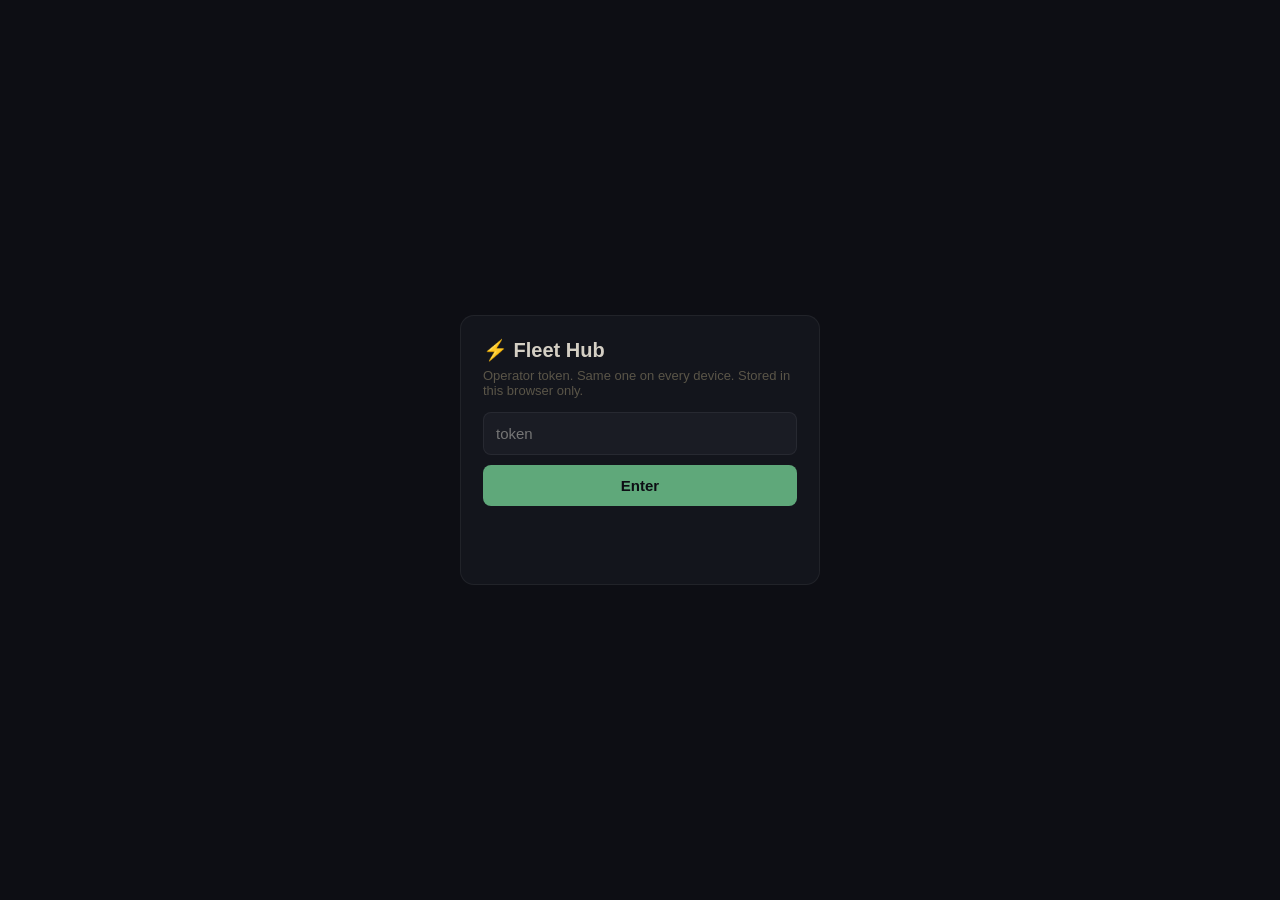
==== src/static/index.html @ 03bdead7 "Initial Fleet Hub frontend handoff (v0.5 source + spec). Phone-first UI lives in src/static/index.ht" ====
<!DOCTYPE html>
<html lang="en">
<head>
<meta charset="utf-8">
<meta name="viewport" content="width=device-width,initial-scale=1,viewport-fit=cover">
<meta name="apple-mobile-web-app-capable" content="yes">
<meta name="theme-color" content="#0d0e14">
<title>Fleet Hub</title>
<style>
:root{
  --bg:#0d0e14;--card:#13151c;--ink:#d4cfc4;--mute:#5a5548;--line:rgba(255,255,255,.06);
  --ok:#5fa87a;--bad:#c44a3c;--acc:#5a8ac4;--me:rgba(95,168,122,.12);
}
*{box-sizing:border-box;margin:0;padding:0}
html,body{height:100%;background:var(--bg);color:var(--ink);font-family:-apple-system,BlinkMacSystemFont,sans-serif;font-size:15px}
body{display:flex;flex-direction:column}
button,input,textarea{font:inherit;color:inherit}
.gate{min-height:100%;display:flex;align-items:center;justify-content:center;padding:24px}
.gatebox{width:min(360px,100%);background:var(--card);border:1px solid var(--line);border-radius:14px;padding:22px}
.gatebox h1{font-size:20px;margin-bottom:6px}
.gatebox p{color:var(--mute);font-size:13px;margin-bottom:14px}
.gatebox input{width:100%;background:#1a1c24;border:1px solid var(--line);border-radius:8px;padding:12px;margin-bottom:10px}
.gatebox button{width:100%;background:var(--ok);color:#0d0e14;border:0;border-radius:8px;padding:12px;font-weight:700}
.app{display:none;flex:1;min-height:0}
.side{width:220px;border-right:1px solid var(--line);overflow-y:auto;background:#0a0b10;padding-bottom:72px}
.side h1{font-size:16px;padding:14px;border-bottom:1px solid var(--line)}
.nav button,.nav .sec{display:flex;align-items:center;gap:8px;width:100%;text-align:left;background:none;border:0;padding:10px 14px;color:var(--ink)}
.nav .sec{font-size:10px;color:var(--mute);text-transform:uppercase;letter-spacing:.08em;padding:12px 14px 4px}
.nav button.on{background:#13151c;border-left:2px solid var(--ok)}
.dot{width:8px;height:8px;border-radius:50%;flex-shrink:0;background:rgba(255,255,255,.12)}
.dot.live{background:var(--ok)}
.main{flex:1;display:flex;flex-direction:column;min-width:0;min-height:0}
.bar{padding:12px 14px;border-bottom:1px solid var(--line);display:flex;justify-content:space-between;align-items:center;gap:8px}
.bar b{font-size:15px}
.cd{width:8px;height:8px;border-radius:50%;display:inline-block;margin-right:5px;background:var(--bad)}
.cd.on{background:var(--ok)}
.chat{flex:1;overflow-y:auto;padding:12px;-webkit-overflow-scrolling:touch}
.msg{padding:8px 10px;border-radius:10px;margin:0 0 8px;max-width:88%;font-size:14px;background:var(--card);border:1px solid var(--line)}
.msg.me{margin-left:auto;background:var(--me);border-color:rgba(95,168,122,.2)}
.msg b{display:block;font-size:11px;color:var(--acc)}
.msg span{display:block;font-size:10px;color:var(--mute);margin-top:4px}
.inp{display:flex;gap:8px;padding:10px 12px calc(10px + env(safe-area-inset-bottom));border-top:1px solid var(--line);background:#0a0b10}
.inp textarea{flex:1;background:#1a1c24;border:1px solid var(--line);border-radius:10px;padding:10px;min-height:44px;max-height:120px;resize:none}
.inp button{background:var(--ok);color:#0d0e14;border:0;border-radius:10px;padding:0 16px;font-weight:700;min-height:44px}
.empty,.err{color:var(--mute);padding:28px 16px;text-align:center}
.err{color:var(--bad)}
.card{background:var(--card);border:1px solid var(--line);border-radius:12px;padding:14px;margin:0 0 10px}
.field{display:flex;gap:10px;padding:6px 0;border-bottom:1px solid var(--line);font-size:13px}
.field .k{width:110px;color:var(--mute);flex-shrink:0}
.caps{display:flex;flex-wrap:wrap;gap:6px;margin-top:8px}
.cap{font-size:11px;border:1px solid rgba(90,138,196,.25);color:var(--acc);border-radius:999px;padding:3px 8px}
.raw{font:12px ui-monospace,monospace;padding:6px 10px;border-bottom:1px solid var(--line);color:#8a8578;white-space:nowrap;overflow:hidden;text-overflow:ellipsis}
.tabs{display:none;border-top:1px solid var(--line);background:#0a0b10;padding:6px env(safe-area-inset-right) calc(6px + env(safe-area-inset-bottom)) env(safe-area-inset-left)}
.tabs button{flex:1;background:none;border:0;color:var(--mute);padding:10px 4px;font-size:11px}
.tabs button.on{color:var(--ok)}
.healthgrid{display:grid;grid-template-columns:1fr 1fr;gap:8px}
@media(max-width:720px){
  .side{display:none;position:absolute;inset:0 auto 52px 0;width:80%;max-width:280px;z-index:5}
  .side.open{display:block}
  .tabs{display:flex}
  .healthgrid{grid-template-columns:1fr}
  .bar .menu{display:inline-block}
}
@media(min-width:721px){ .bar .menu{display:none} }
.menu{background:none;border:0;color:var(--ink);font-size:20px;padding:0 8px 0 0}
</style>
</head>
<body>
<div class="gate" id="gate">
  <div class="gatebox">
    <h1>⚡ Fleet Hub</h1>
    <p>Operator token. Same one on every device. Stored in this browser only.</p>
    <input id="tok" type="password" placeholder="token" autocomplete="current-password">
    <button onclick="login()">Enter</button>
    <div class="err" id="gerr"></div>
  </div>
</div>
<div class="app" id="app">
  <div class="side" id="side">
    <h1>⚡ Fleet</h1>
    <div class="nav" id="nav">
      <div class="sec">Chat</div>
      <button class="on" data-v="group" onclick="go('group')">💬 Group</button>
      <div class="sec">Agents</div>
      <div class="sec">Views</div>
      <button data-v="health" onclick="go('health')">🫀 Health</button>
      <button data-v="nodes" onclick="go('nodes')">🗺 Nodes</button>
      <button data-v="raw" onclick="go('raw')">📡 Raw NATS</button>
      <button data-v="kanban" onclick="go('kanban')">📋 Kanban</button>
    </div>
  </div>
  <div class="main">
    <div class="bar">
      <span><button class="menu" onclick="toggleSide()">☰</button><b id="title">Group</b></span>
      <span><span class="cd" id="d"></span><span id="ds" style="font-size:11px;color:var(--mute)">…</span></span>
    </div>
    <div class="chat" id="content"></div>
    <div class="inp" id="inpbar" style="display:none">
      <textarea id="txt" placeholder="Message…" rows="1"></textarea>
      <button onclick="send()">Send</button>
    </div>
  </div>
</div>
<div class="tabs" id="tabs">
  <button class="on" onclick="go('group')">Chat</button>
  <button onclick="go('health')">Health</button>
  <button onclick="toggleSide()">Agents</button>
  <button onclick="go('nodes')">Nodes</button>
</div>
<script>
var B='/fleet', token=localStorage.getItem('fleet_token')||'', cur='group', curAgent=null, sse=null;
var roster={}, msgs={group:[],raw:[]}, amsgs={}, unseen=0;
var content=document.getElementById('content'), inpbar=document.getElementById('inpbar');
var txt=document.getElementById('txt'), titleEl=document.getElementById('title');
var d=document.getElementById('d'), ds=document.getElementById('ds');

function hdr(){return token?{'Authorization':'Bearer '+token,'Content-Type':'application/json'}:{'Content-Type':'application/json'}}
function rel(ts){
  if(!ts) return 'never';
  var t=Date.parse(ts); if(!t) return ts;
  var s=Math.max(0, (Date.now()-t)/1000);
  if(s<60) return Math.round(s)+'s ago';
  if(s<3600) return Math.round(s/60)+'m ago';
  if(s<86400) return Math.round(s/3600)+'h ago';
  return Math.round(s/86400)+'d ago';
}
async function api(path, opt){
  var r=await fetch(B+path, Object.assign({headers:hdr()}, opt||{}));
  if(r.status===401){ localStorage.removeItem('fleet_token'); token=''; showGate(); throw new Error('auth'); }
  return r.json();
}
function showGate(){ document.getElementById('gate').style.display='flex'; document.getElementById('app').style.display='none'; }
function showApp(){ document.getElementById('gate').style.display='none'; document.getElementById('app').style.display='flex'; }
async function login(){
  var t=document.getElementById('tok').value.trim();
  try{
    var r=await fetch(B+'/login',{method:'POST',headers:{'Content-Type':'application/json'},body:JSON.stringify({token:t})});
    if(!r.ok) throw new Error('bad token');
    token=t; localStorage.setItem('fleet_token', t); showApp(); boot();
  }catch(e){ document.getElementById('gerr').textContent='Bad token'; }
}
function toggleSide(){ document.getElementById('side').classList.toggle('open'); }

function paintNav(){
  var nav=document.getElementById('nav');
  nav.querySelectorAll('[data-agent]').forEach(function(el){el.remove()});
  var marker=null;
  nav.querySelectorAll('.sec').forEach(function(s){ if(s.textContent==='Views') marker=s; });
  Object.keys(roster).forEach(function(uid){
    var info=roster[uid];
    var b=document.createElement('button');
    b.dataset.v='agent:'+uid; b.dataset.agent='1';
    b.innerHTML='<span class="dot '+(info.status==='live'?'live':'')+'"></span>'+(info.display_name||uid);
    b.onclick=function(){ go('agent:'+uid); document.getElementById('side').classList.remove('open'); };
    marker?nav.insertBefore(b, marker):nav.appendChild(b);
  });
}
function setOn(v){
  document.querySelectorAll('.nav button').forEach(function(el){ el.classList.toggle('on', el.dataset.v===v); });
  document.querySelectorAll('.tabs button').forEach(function(el,i){
    var map=['group','health',null,'nodes'];
    el.classList.toggle('on', map[i]===v);
  });
}
function connect(ch){
  if(sse){try{sse.close()}catch(e){}}
  var url=B+'/events/'+encodeURIComponent(ch)+(token?('?token='+encodeURIComponent(token)):'');
  sse=new EventSource(url);
  sse.onopen=function(){ d.className='cd on'; ds.textContent='live'; };
  sse.onerror=function(){ d.className='cd'; ds.textContent='retry…'; };
  sse.onmessage=function(e){
    try{
      var ev=JSON.parse(e.data); if(ev.type==='connected') return;
      if(ch==='raw'){ msgs.raw.push(ev); if(cur==='raw') addRaw(ev); return; }
      var from=ev.from|| (ev.data&&ev.data.from) || 'system';
      var text=ev.text|| (ev.data&&(ev.data.text||ev.data.body)) || '';
      if(!text) return;
      var row={from:from,text:text,ts:ev.ts||ev.timestamp};
      if(ch==='group'){ msgs.group.push(row); if(cur==='group') addMsg(row, from==='operator'); }
      else if(ch.indexOf('agent:')===0){
        var uid=ch.split(':')[1]; (amsgs[uid]=amsgs[uid]||[]).push(row);
        if(cur===ch) addMsg(row, from==='operator');
      }
      if(document.hidden){ unseen++; notify(from, text); if(navigator.setAppBadge) navigator.setAppBadge(unseen); }
    }catch(x){}
  };
}
function notify(from, text){
  if(!('Notification' in window) || Notification.permission!=='granted') return;
  try{ new Notification(from||'Fleet', {body:String(text).slice(0,140), tag:'fleet'}); }catch(e){}
}
function addMsg(x, me){
  var div=document.createElement('div'); div.className='msg'+(me?' me':'');
  div.innerHTML='<b></b><div></div><span></span>';
  div.querySelector('b').textContent=x.from||'';
  div.querySelector('div').textContent=x.text||'';
  div.querySelector('span').textContent=rel(x.ts);
  content.appendChild(div); content.scrollTop=content.scrollHeight;
}
function addRaw(ev){
  var div=document.createElement('div'); div.className='raw';
  var data=ev.data||{};
  div.textContent='#'+(ev.seq||'—')+' '+(ev.subject||'')+' '+(data.from||'')+': '+String(data.text||data.body||data.kind||'').slice(0,120);
  content.appendChild(div); content.scrollTop=content.scrollHeight;
}
function renderMsgs(list){
  content.innerHTML='';
  if(!list.length){ content.innerHTML='<div class="empty">No messages yet.</div>'; return; }
  list.forEach(function(x){ addMsg(x, x.from==='operator'); });
}
async function go(v){
  cur=v; curAgent=null; setOn(v); if(sse){try{sse.close()}catch(e){}}
  inpbar.style.display='none';
  if(v==='group'){ titleEl.textContent='Group chat'; inpbar.style.display='flex'; renderMsgs(msgs.group); connect('group'); }
  else if(v==='raw'){ titleEl.textContent='Raw NATS'; content.innerHTML=''; msgs.raw.slice(-120).forEach(addRaw); if(!msgs.raw.length) content.innerHTML='<div class="empty">Waiting for traffic…</div>'; connect('raw'); }
  else if(v==='health'){ titleEl.textContent='Health'; await renderHealth(); }
  else if(v==='nodes'){ titleEl.textContent='Nodes'; await renderNodes(); }
  else if(v==='kanban'){ titleEl.textContent='Kanban'; await renderKanban(); }
  else if(v.indexOf('agent:')===0){
    curAgent=v.split(':')[1]; var info=roster[curAgent]||{};
    titleEl.textContent=info.display_name||curAgent;
    renderAgent(curAgent, info);
    inpbar.style.display='flex';
    connect(v);
  }
}
async function renderHealth(){
  try{
    var h=await api('/api/health'); var p=await api('/api/presence');
    var html='<div style="padding:12px">';
    html+='<div class="healthgrid">';
    html+='<div class="card"><b>Broker</b><div class="field"><div class="k">NATS</div><div>'+(h.broker.connected?'live':'down')+'</div></div>';
    html+='<div class="field"><div class="k">Stream</div><div>'+h.broker.stream+'</div></div>';
    html+='<div class="field"><div class="k">Msgs</div><div>'+h.broker.messages+' / seq '+h.broker.last_seq+'</div></div>';
    html+='<div class="field"><div class="k">Error</div><div>'+(h.broker.error||'—')+'</div></div></div>';
    html+='<div class="card"><b>Presence window</b><p style="color:var(--mute);font-size:12px;margin-top:6px">Live = last NATS activity ≤ '+(p.live_window_s||300)+'s. Dots are measured, not hardcoded.</p></div>';
    html+='</div>';
    Object.keys(p.agents||{}).forEach(function(uid){
      var a=p.agents[uid];
      html+='<div class="card"><span class="dot '+(a.status==='live'?'live':'')+'"></span> '+(a.display_name||uid)+' · '+a.status+' · last '+rel(a.last_seen)+'</div>';
    });
    html+='</div>';
    content.innerHTML=html;
    if('Notification' in window && Notification.permission==='default'){
      var b=document.createElement('button'); b.textContent='Enable notifications'; b.style.cssText='margin:12px;padding:10px 14px;border-radius:8px;border:0;background:#5fa87a;color:#0d0e14';
      b.onclick=function(){ Notification.requestPermission(); };
      content.appendChild(b);
    }
  }catch(e){ content.innerHTML='<div class="empty">Health unavailable.</div>'; }
}
async function renderNodes(){
  try{
    var n=await api('/api/nodes');
    content.innerHTML='<div style="padding:12px">'+(n.nodes||[]).map(function(x){
      return '<div class="card"><b>'+x.label+'</b><div class="field"><div class="k">Role</div><div>'+x.role+'</div></div>'
        +'<div class="field"><div class="k">Public</div><div>'+x.public+'</div></div>'
        +'<div class="field"><div class="k">Tailscale</div><div>'+x.tailscale+'</div></div></div>';
    }).join('')+'</div>';
  }catch(e){ content.innerHTML='<div class="empty">Nodes unavailable.</div>'; }
}
async function renderKanban(){
  try{
    var k=await api('/api/kanban'); var tasks=k.tasks||k||[];
    content.innerHTML='<div style="padding:12px">'+(tasks.length?tasks.map(function(t){
      return '<div class="card">'+(t.title||t.id||'')+' <span style="color:var(--mute)">['+(t.status||'')+']</span></div>';
    }).join(''):'<div class="empty">No live tasks. The July board is retired until an agent writes new ones.</div>')+'</div>';
  }catch(e){ content.innerHTML='<div class="empty">Kanban unavailable.</div>'; }
}
function renderAgent(uid, info){
  content.innerHTML='';
  var page=document.createElement('div'); page.style.padding='12px';
  page.innerHTML='<div class="card"><h2 style="margin-bottom:6px"></h2><div class="status"></div></div>';
  page.querySelector('h2').textContent=info.display_name||uid;
  page.querySelector('.status').innerHTML='<span class="dot '+(info.status==='live'?'live':'')+'"></span> '+(info.status||'offline')+' · last '+rel(info.last_seen);
  [['Role',info.role],['Host',info.host],['Tailscale',info.tailscale],['Subject',info.subject],['Model',info.model],['Provider',info.provider],['Meishi',info.meishi],['Callsign',info.callsign]].forEach(function(f){
    var row=document.createElement('div'); row.className='field';
    row.innerHTML='<div class="k"></div><div class="v"></div>';
    row.querySelector('.k').textContent=f[0]; row.querySelector('.v').textContent=f[1]||'—';
    page.querySelector('.card').appendChild(row);
  });
  if(info.bio){ var bio=document.createElement('p'); bio.style.cssText='color:var(--mute);margin-top:8px'; bio.textContent=info.bio; page.querySelector('.card').appendChild(bio); }
  if(info.capabilities){ var c=document.createElement('div'); c.className='caps'; info.capabilities.forEach(function(x){ var s=document.createElement('span'); s.className='cap'; s.textContent=x; c.appendChild(s); }); page.querySelector('.card').appendChild(c); }
  var h=document.createElement('div'); h.style.cssText='margin:14px 4px 8px;color:var(--mute);font-size:12px;text-transform:uppercase'; h.textContent='Direct messages';
  var box=document.createElement('div'); box.id='agent-chat-area';
  page.appendChild(h); page.appendChild(box);
  content.appendChild(page);
  (amsgs[uid]||[]).forEach(function(x){ addMsgTo(box,x,x.from==='operator'); });
}
function addMsgTo(area,x,me){
  var div=document.createElement('div'); div.className='msg'+(me?' me':'');
  div.innerHTML='<b></b><div></div><span></span>';
  div.querySelector('b').textContent=x.from||'';
  div.querySelector('div').textContent=x.text||'';
  div.querySelector('span').textContent=rel(x.ts);
  area.appendChild(div);
}
async function send(){
  var text=txt.value.trim(); if(!text) return;
  txt.value='';
  var body={from_:'operator',text:text,to:curAgent||'group'};
  try{
    var d=await api('/api/send',{method:'POST',body:JSON.stringify(body)});
    if(!d.ok) throw new Error(d.error||'send failed');
    var row={from:'operator',text:text,ts:new Date().toISOString()};
    if(cur==='group'){ msgs.group.push(row); addMsg(row,true); }
    else if(curAgent){ (amsgs[curAgent]=amsgs[curAgent]||[]).push(row); var area=document.getElementById('agent-chat-area'); if(area) addMsgTo(area,row,true); }
  }catch(e){ content.insertAdjacentHTML('beforeend','<div class="err">'+e.message+'</div>'); }
}
txt.addEventListener('keydown',function(e){ if(e.key==='Enter'&&!e.shiftKey){ e.preventDefault(); send(); }});
document.addEventListener('visibilitychange',function(){ if(!document.hidden){ unseen=0; if(navigator.clearAppBadge) navigator.clearAppBadge(); }});

async function boot(){
  try{
    var r=await api('/api/roster'); roster=r.agents||{};
    paintNav();
    var c=await api('/api/chat'); msgs.group=(c.messages||[]).map(function(m){return {from:m.from,text:m.text,ts:m.ts};});
    go('group');
  }catch(e){ showGate(); }
}
if(token){ showApp(); boot(); } else { showGate(); }
</script>
</body>
</html>
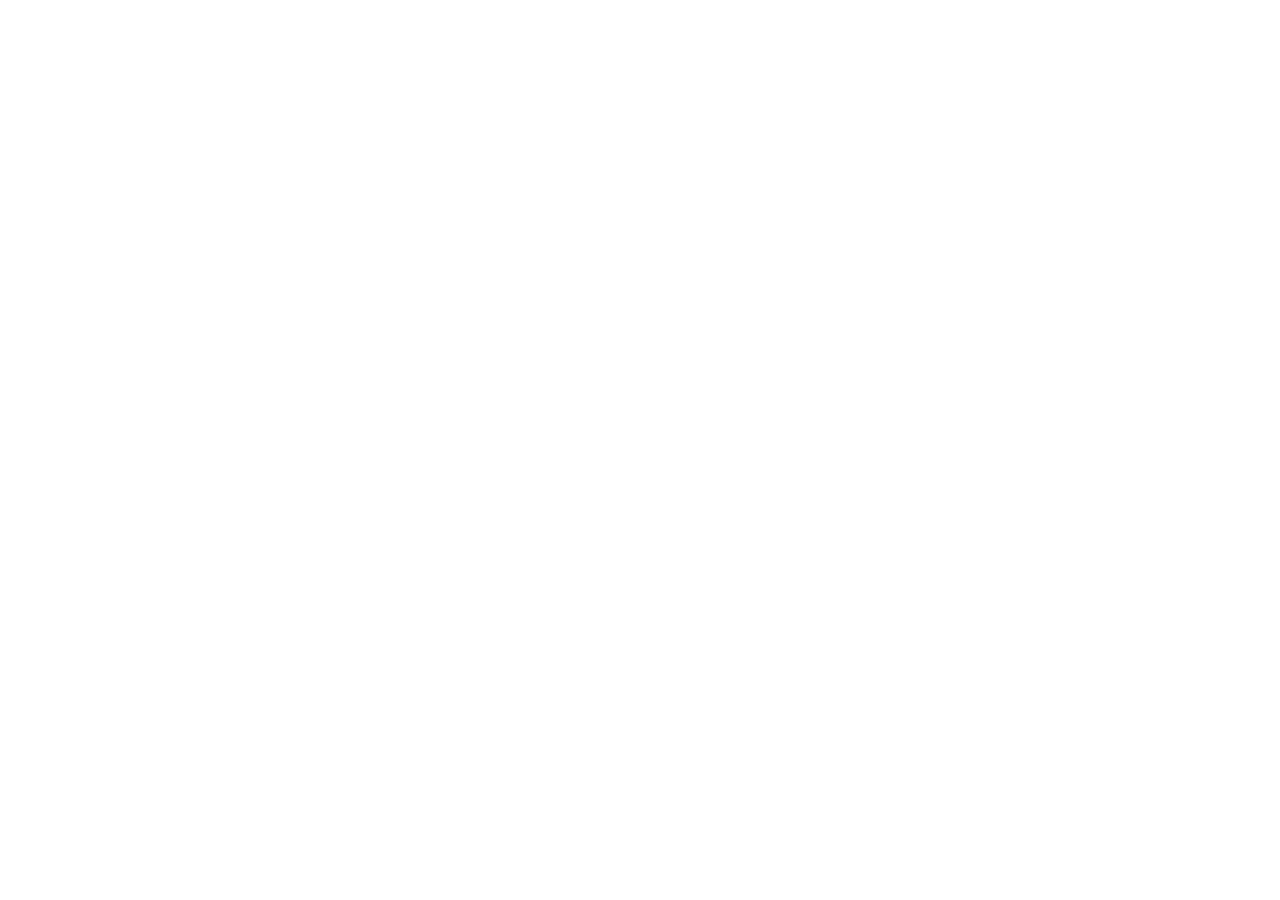
==== commit 088d5a2e: "Frontend v0.6: phone-first Now/Talk/Fleet/Flow PWA Full rewrite of the single-file UI into a zero-bu" ====
--- a/src/static/index.html
+++ b/src/static/index.html
@@ -4,320 +4,83 @@
 <meta charset="utf-8">
 <meta name="viewport" content="width=device-width,initial-scale=1,viewport-fit=cover">
 <meta name="apple-mobile-web-app-capable" content="yes">
+<meta name="apple-mobile-web-app-status-bar-style" content="black-translucent">
+<meta name="apple-mobile-web-app-title" content="Fleet">
 <meta name="theme-color" content="#0d0e14">
+<meta name="description" content="Fleet Hub — phone-first operator console for the dharma fleet.">
 <title>Fleet Hub</title>
-<style>
-:root{
-  --bg:#0d0e14;--card:#13151c;--ink:#d4cfc4;--mute:#5a5548;--line:rgba(255,255,255,.06);
-  --ok:#5fa87a;--bad:#c44a3c;--acc:#5a8ac4;--me:rgba(95,168,122,.12);
-}
-*{box-sizing:border-box;margin:0;padding:0}
-html,body{height:100%;background:var(--bg);color:var(--ink);font-family:-apple-system,BlinkMacSystemFont,sans-serif;font-size:15px}
-body{display:flex;flex-direction:column}
-button,input,textarea{font:inherit;color:inherit}
-.gate{min-height:100%;display:flex;align-items:center;justify-content:center;padding:24px}
-.gatebox{width:min(360px,100%);background:var(--card);border:1px solid var(--line);border-radius:14px;padding:22px}
-.gatebox h1{font-size:20px;margin-bottom:6px}
-.gatebox p{color:var(--mute);font-size:13px;margin-bottom:14px}
-.gatebox input{width:100%;background:#1a1c24;border:1px solid var(--line);border-radius:8px;padding:12px;margin-bottom:10px}
-.gatebox button{width:100%;background:var(--ok);color:#0d0e14;border:0;border-radius:8px;padding:12px;font-weight:700}
-.app{display:none;flex:1;min-height:0}
-.side{width:220px;border-right:1px solid var(--line);overflow-y:auto;background:#0a0b10;padding-bottom:72px}
-.side h1{font-size:16px;padding:14px;border-bottom:1px solid var(--line)}
-.nav button,.nav .sec{display:flex;align-items:center;gap:8px;width:100%;text-align:left;background:none;border:0;padding:10px 14px;color:var(--ink)}
-.nav .sec{font-size:10px;color:var(--mute);text-transform:uppercase;letter-spacing:.08em;padding:12px 14px 4px}
-.nav button.on{background:#13151c;border-left:2px solid var(--ok)}
-.dot{width:8px;height:8px;border-radius:50%;flex-shrink:0;background:rgba(255,255,255,.12)}
-.dot.live{background:var(--ok)}
-.main{flex:1;display:flex;flex-direction:column;min-width:0;min-height:0}
-.bar{padding:12px 14px;border-bottom:1px solid var(--line);display:flex;justify-content:space-between;align-items:center;gap:8px}
-.bar b{font-size:15px}
-.cd{width:8px;height:8px;border-radius:50%;display:inline-block;margin-right:5px;background:var(--bad)}
-.cd.on{background:var(--ok)}
-.chat{flex:1;overflow-y:auto;padding:12px;-webkit-overflow-scrolling:touch}
-.msg{padding:8px 10px;border-radius:10px;margin:0 0 8px;max-width:88%;font-size:14px;background:var(--card);border:1px solid var(--line)}
-.msg.me{margin-left:auto;background:var(--me);border-color:rgba(95,168,122,.2)}
-.msg b{display:block;font-size:11px;color:var(--acc)}
-.msg span{display:block;font-size:10px;color:var(--mute);margin-top:4px}
-.inp{display:flex;gap:8px;padding:10px 12px calc(10px + env(safe-area-inset-bottom));border-top:1px solid var(--line);background:#0a0b10}
-.inp textarea{flex:1;background:#1a1c24;border:1px solid var(--line);border-radius:10px;padding:10px;min-height:44px;max-height:120px;resize:none}
-.inp button{background:var(--ok);color:#0d0e14;border:0;border-radius:10px;padding:0 16px;font-weight:700;min-height:44px}
-.empty,.err{color:var(--mute);padding:28px 16px;text-align:center}
-.err{color:var(--bad)}
-.card{background:var(--card);border:1px solid var(--line);border-radius:12px;padding:14px;margin:0 0 10px}
-.field{display:flex;gap:10px;padding:6px 0;border-bottom:1px solid var(--line);font-size:13px}
-.field .k{width:110px;color:var(--mute);flex-shrink:0}
-.caps{display:flex;flex-wrap:wrap;gap:6px;margin-top:8px}
-.cap{font-size:11px;border:1px solid rgba(90,138,196,.25);color:var(--acc);border-radius:999px;padding:3px 8px}
-.raw{font:12px ui-monospace,monospace;padding:6px 10px;border-bottom:1px solid var(--line);color:#8a8578;white-space:nowrap;overflow:hidden;text-overflow:ellipsis}
-.tabs{display:none;border-top:1px solid var(--line);background:#0a0b10;padding:6px env(safe-area-inset-right) calc(6px + env(safe-area-inset-bottom)) env(safe-area-inset-left)}
-.tabs button{flex:1;background:none;border:0;color:var(--mute);padding:10px 4px;font-size:11px}
-.tabs button.on{color:var(--ok)}
-.healthgrid{display:grid;grid-template-columns:1fr 1fr;gap:8px}
-@media(max-width:720px){
-  .side{display:none;position:absolute;inset:0 auto 52px 0;width:80%;max-width:280px;z-index:5}
-  .side.open{display:block}
-  .tabs{display:flex}
-  .healthgrid{grid-template-columns:1fr}
-  .bar .menu{display:inline-block}
-}
-@media(min-width:721px){ .bar .menu{display:none} }
-.menu{background:none;border:0;color:var(--ink);font-size:20px;padding:0 8px 0 0}
-</style>
+<link rel="manifest" href="static/manifest.webmanifest">
+<link rel="apple-touch-icon" href="static/icons/icon-180.png">
+<link rel="icon" href="static/icons/icon-192.png" type="image/png">
+<link rel="stylesheet" href="static/style.css">
 </head>
 <body>
-<div class="gate" id="gate">
-  <div class="gatebox">
-    <h1>⚡ Fleet Hub</h1>
-    <p>Operator token. Same one on every device. Stored in this browser only.</p>
-    <input id="tok" type="password" placeholder="token" autocomplete="current-password">
-    <button onclick="login()">Enter</button>
-    <div class="err" id="gerr"></div>
+
+<!-- ============ GATE (full-screen, outside #app; tabs live inside #app only) ============ -->
+<section id="gate" hidden aria-label="Operator gate">
+  <div class="gate-box">
+    <div class="seal" aria-hidden="true">FLEET</div>
+    <p class="eyebrow gate-eyebrow">Operator hub &middot; v0.6</p>
+    <div id="gate-banner" class="gate-banner" role="alert" hidden></div>
+    <form id="gate-form" autocomplete="on">
+      <label class="visually-hidden" for="gate-token">Operator token</label>
+      <input id="gate-token" type="password" inputmode="text" autocomplete="current-password"
+             autocapitalize="off" spellcheck="false" placeholder="operator token">
+      <button id="gate-btn" type="submit">unlock</button>
+    </form>
+    <p id="gate-err" class="gate-err" role="alert"></p>
+    <p class="gate-note mono">one token per fleet &middot; session held as HttpOnly cookie</p>
   </div>
+</section>
+
+<!-- ============ APP SHELL ============ -->
+<div id="app" hidden>
+  <header id="topbar">
+    <div class="brand">
+      <span class="seal seal--mini" aria-hidden="true">F</span>
+      <span class="brand-name eyebrow">Fleet Hub</span>
+    </div>
+    <div class="conn" aria-live="polite">
+      <span id="conn-dot" class="conn-dot conn-dot--off"></span>
+      <span id="conn-label" class="conn-label mono">off</span>
+    </div>
+  </header>
+
+  <main id="view" tabindex="-1" aria-live="off"></main>
+
+  <nav id="tabs" aria-label="Primary">
+    <a class="tab" href="#/now" data-view="now">
+      <svg viewBox="0 0 24 24" width="24" height="24" fill="none" stroke="currentColor"
+           stroke-width="2" stroke-linecap="round" stroke-linejoin="round" aria-hidden="true">
+        <circle cx="12" cy="12" r="9"/><circle cx="12" cy="12" r="3.5"/>
+      </svg>
+      <span>Now</span>
+    </a>
+    <a class="tab" href="#/talk" data-view="talk">
+      <svg viewBox="0 0 24 24" width="24" height="24" fill="none" stroke="currentColor"
+           stroke-width="2" stroke-linecap="round" stroke-linejoin="round" aria-hidden="true">
+        <path d="M21 15a2 2 0 0 1-2 2H8l-5 4V5a2 2 0 0 1 2-2h14a2 2 0 0 1 2 2z"/>
+      </svg>
+      <span>Talk</span>
+    </a>
+    <a class="tab" href="#/fleet" data-view="fleet">
+      <svg viewBox="0 0 24 24" width="24" height="24" fill="none" stroke="currentColor"
+           stroke-width="2" stroke-linecap="round" stroke-linejoin="round" aria-hidden="true">
+        <circle cx="5" cy="6" r="2.5"/><circle cx="19" cy="6" r="2.5"/><circle cx="12" cy="18" r="2.5"/>
+        <path d="M6.6 8.1 10.7 15.7"/><path d="M17.4 8.1 13.3 15.7"/><path d="M7.5 6h9"/>
+      </svg>
+      <span>Fleet</span>
+    </a>
+    <a class="tab" href="#/flow" data-view="flow">
+      <svg viewBox="0 0 24 24" width="24" height="24" fill="none" stroke="currentColor"
+           stroke-width="2" stroke-linecap="round" stroke-linejoin="round" aria-hidden="true">
+        <path d="M3 12h4l3-8 4 16 3-8h4"/>
+      </svg>
+      <span>Flow</span>
+    </a>
+  </nav>
 </div>
-<div class="app" id="app">
-  <div class="side" id="side">
-    <h1>⚡ Fleet</h1>
-    <div class="nav" id="nav">
-      <div class="sec">Chat</div>
-      <button class="on" data-v="group" onclick="go('group')">💬 Group</button>
-      <div class="sec">Agents</div>
-      <div class="sec">Views</div>
-      <button data-v="health" onclick="go('health')">🫀 Health</button>
-      <button data-v="nodes" onclick="go('nodes')">🗺 Nodes</button>
-      <button data-v="raw" onclick="go('raw')">📡 Raw NATS</button>
-      <button data-v="kanban" onclick="go('kanban')">📋 Kanban</button>
-    </div>
-  </div>
-  <div class="main">
-    <div class="bar">
-      <span><button class="menu" onclick="toggleSide()">☰</button><b id="title">Group</b></span>
-      <span><span class="cd" id="d"></span><span id="ds" style="font-size:11px;color:var(--mute)">…</span></span>
-    </div>
-    <div class="chat" id="content"></div>
-    <div class="inp" id="inpbar" style="display:none">
-      <textarea id="txt" placeholder="Message…" rows="1"></textarea>
-      <button onclick="send()">Send</button>
-    </div>
-  </div>
-</div>
-<div class="tabs" id="tabs">
-  <button class="on" onclick="go('group')">Chat</button>
-  <button onclick="go('health')">Health</button>
-  <button onclick="toggleSide()">Agents</button>
-  <button onclick="go('nodes')">Nodes</button>
-</div>
-<script>
-var B='/fleet', token=localStorage.getItem('fleet_token')||'', cur='group', curAgent=null, sse=null;
-var roster={}, msgs={group:[],raw:[]}, amsgs={}, unseen=0;
-var content=document.getElementById('content'), inpbar=document.getElementById('inpbar');
-var txt=document.getElementById('txt'), titleEl=document.getElementById('title');
-var d=document.getElementById('d'), ds=document.getElementById('ds');
 
-function hdr(){return token?{'Authorization':'Bearer '+token,'Content-Type':'application/json'}:{'Content-Type':'application/json'}}
-function rel(ts){
-  if(!ts) return 'never';
-  var t=Date.parse(ts); if(!t) return ts;
-  var s=Math.max(0, (Date.now()-t)/1000);
-  if(s<60) return Math.round(s)+'s ago';
-  if(s<3600) return Math.round(s/60)+'m ago';
-  if(s<86400) return Math.round(s/3600)+'h ago';
-  return Math.round(s/86400)+'d ago';
-}
-async function api(path, opt){
-  var r=await fetch(B+path, Object.assign({headers:hdr()}, opt||{}));
-  if(r.status===401){ localStorage.removeItem('fleet_token'); token=''; showGate(); throw new Error('auth'); }
-  return r.json();
-}
-function showGate(){ document.getElementById('gate').style.display='flex'; document.getElementById('app').style.display='none'; }
-function showApp(){ document.getElementById('gate').style.display='none'; document.getElementById('app').style.display='flex'; }
-async function login(){
-  var t=document.getElementById('tok').value.trim();
-  try{
-    var r=await fetch(B+'/login',{method:'POST',headers:{'Content-Type':'application/json'},body:JSON.stringify({token:t})});
-    if(!r.ok) throw new Error('bad token');
-    token=t; localStorage.setItem('fleet_token', t); showApp(); boot();
-  }catch(e){ document.getElementById('gerr').textContent='Bad token'; }
-}
-function toggleSide(){ document.getElementById('side').classList.toggle('open'); }
-
-function paintNav(){
-  var nav=document.getElementById('nav');
-  nav.querySelectorAll('[data-agent]').forEach(function(el){el.remove()});
-  var marker=null;
-  nav.querySelectorAll('.sec').forEach(function(s){ if(s.textContent==='Views') marker=s; });
-  Object.keys(roster).forEach(function(uid){
-    var info=roster[uid];
-    var b=document.createElement('button');
-    b.dataset.v='agent:'+uid; b.dataset.agent='1';
-    b.innerHTML='<span class="dot '+(info.status==='live'?'live':'')+'"></span>'+(info.display_name||uid);
-    b.onclick=function(){ go('agent:'+uid); document.getElementById('side').classList.remove('open'); };
-    marker?nav.insertBefore(b, marker):nav.appendChild(b);
-  });
-}
-function setOn(v){
-  document.querySelectorAll('.nav button').forEach(function(el){ el.classList.toggle('on', el.dataset.v===v); });
-  document.querySelectorAll('.tabs button').forEach(function(el,i){
-    var map=['group','health',null,'nodes'];
-    el.classList.toggle('on', map[i]===v);
-  });
-}
-function connect(ch){
-  if(sse){try{sse.close()}catch(e){}}
-  var url=B+'/events/'+encodeURIComponent(ch)+(token?('?token='+encodeURIComponent(token)):'');
-  sse=new EventSource(url);
-  sse.onopen=function(){ d.className='cd on'; ds.textContent='live'; };
-  sse.onerror=function(){ d.className='cd'; ds.textContent='retry…'; };
-  sse.onmessage=function(e){
-    try{
-      var ev=JSON.parse(e.data); if(ev.type==='connected') return;
-      if(ch==='raw'){ msgs.raw.push(ev); if(cur==='raw') addRaw(ev); return; }
-      var from=ev.from|| (ev.data&&ev.data.from) || 'system';
-      var text=ev.text|| (ev.data&&(ev.data.text||ev.data.body)) || '';
-      if(!text) return;
-      var row={from:from,text:text,ts:ev.ts||ev.timestamp};
-      if(ch==='group'){ msgs.group.push(row); if(cur==='group') addMsg(row, from==='operator'); }
-      else if(ch.indexOf('agent:')===0){
-        var uid=ch.split(':')[1]; (amsgs[uid]=amsgs[uid]||[]).push(row);
-        if(cur===ch) addMsg(row, from==='operator');
-      }
-      if(document.hidden){ unseen++; notify(from, text); if(navigator.setAppBadge) navigator.setAppBadge(unseen); }
-    }catch(x){}
-  };
-}
-function notify(from, text){
-  if(!('Notification' in window) || Notification.permission!=='granted') return;
-  try{ new Notification(from||'Fleet', {body:String(text).slice(0,140), tag:'fleet'}); }catch(e){}
-}
-function addMsg(x, me){
-  var div=document.createElement('div'); div.className='msg'+(me?' me':'');
-  div.innerHTML='<b></b><div></div><span></span>';
-  div.querySelector('b').textContent=x.from||'';
-  div.querySelector('div').textContent=x.text||'';
-  div.querySelector('span').textContent=rel(x.ts);
-  content.appendChild(div); content.scrollTop=content.scrollHeight;
-}
-function addRaw(ev){
-  var div=document.createElement('div'); div.className='raw';
-  var data=ev.data||{};
-  div.textContent='#'+(ev.seq||'—')+' '+(ev.subject||'')+' '+(data.from||'')+': '+String(data.text||data.body||data.kind||'').slice(0,120);
-  content.appendChild(div); content.scrollTop=content.scrollHeight;
-}
-function renderMsgs(list){
-  content.innerHTML='';
-  if(!list.length){ content.innerHTML='<div class="empty">No messages yet.</div>'; return; }
-  list.forEach(function(x){ addMsg(x, x.from==='operator'); });
-}
-async function go(v){
-  cur=v; curAgent=null; setOn(v); if(sse){try{sse.close()}catch(e){}}
-  inpbar.style.display='none';
-  if(v==='group'){ titleEl.textContent='Group chat'; inpbar.style.display='flex'; renderMsgs(msgs.group); connect('group'); }
-  else if(v==='raw'){ titleEl.textContent='Raw NATS'; content.innerHTML=''; msgs.raw.slice(-120).forEach(addRaw); if(!msgs.raw.length) content.innerHTML='<div class="empty">Waiting for traffic…</div>'; connect('raw'); }
-  else if(v==='health'){ titleEl.textContent='Health'; await renderHealth(); }
-  else if(v==='nodes'){ titleEl.textContent='Nodes'; await renderNodes(); }
-  else if(v==='kanban'){ titleEl.textContent='Kanban'; await renderKanban(); }
-  else if(v.indexOf('agent:')===0){
-    curAgent=v.split(':')[1]; var info=roster[curAgent]||{};
-    titleEl.textContent=info.display_name||curAgent;
-    renderAgent(curAgent, info);
-    inpbar.style.display='flex';
-    connect(v);
-  }
-}
-async function renderHealth(){
-  try{
-    var h=await api('/api/health'); var p=await api('/api/presence');
-    var html='<div style="padding:12px">';
-    html+='<div class="healthgrid">';
-    html+='<div class="card"><b>Broker</b><div class="field"><div class="k">NATS</div><div>'+(h.broker.connected?'live':'down')+'</div></div>';
-    html+='<div class="field"><div class="k">Stream</div><div>'+h.broker.stream+'</div></div>';
-    html+='<div class="field"><div class="k">Msgs</div><div>'+h.broker.messages+' / seq '+h.broker.last_seq+'</div></div>';
-    html+='<div class="field"><div class="k">Error</div><div>'+(h.broker.error||'—')+'</div></div></div>';
-    html+='<div class="card"><b>Presence window</b><p style="color:var(--mute);font-size:12px;margin-top:6px">Live = last NATS activity ≤ '+(p.live_window_s||300)+'s. Dots are measured, not hardcoded.</p></div>';
-    html+='</div>';
-    Object.keys(p.agents||{}).forEach(function(uid){
-      var a=p.agents[uid];
-      html+='<div class="card"><span class="dot '+(a.status==='live'?'live':'')+'"></span> '+(a.display_name||uid)+' · '+a.status+' · last '+rel(a.last_seen)+'</div>';
-    });
-    html+='</div>';
-    content.innerHTML=html;
-    if('Notification' in window && Notification.permission==='default'){
-      var b=document.createElement('button'); b.textContent='Enable notifications'; b.style.cssText='margin:12px;padding:10px 14px;border-radius:8px;border:0;background:#5fa87a;color:#0d0e14';
-      b.onclick=function(){ Notification.requestPermission(); };
-      content.appendChild(b);
-    }
-  }catch(e){ content.innerHTML='<div class="empty">Health unavailable.</div>'; }
-}
-async function renderNodes(){
-  try{
-    var n=await api('/api/nodes');
-    content.innerHTML='<div style="padding:12px">'+(n.nodes||[]).map(function(x){
-      return '<div class="card"><b>'+x.label+'</b><div class="field"><div class="k">Role</div><div>'+x.role+'</div></div>'
-        +'<div class="field"><div class="k">Public</div><div>'+x.public+'</div></div>'
-        +'<div class="field"><div class="k">Tailscale</div><div>'+x.tailscale+'</div></div></div>';
-    }).join('')+'</div>';
-  }catch(e){ content.innerHTML='<div class="empty">Nodes unavailable.</div>'; }
-}
-async function renderKanban(){
-  try{
-    var k=await api('/api/kanban'); var tasks=k.tasks||k||[];
-    content.innerHTML='<div style="padding:12px">'+(tasks.length?tasks.map(function(t){
-      return '<div class="card">'+(t.title||t.id||'')+' <span style="color:var(--mute)">['+(t.status||'')+']</span></div>';
-    }).join(''):'<div class="empty">No live tasks. The July board is retired until an agent writes new ones.</div>')+'</div>';
-  }catch(e){ content.innerHTML='<div class="empty">Kanban unavailable.</div>'; }
-}
-function renderAgent(uid, info){
-  content.innerHTML='';
-  var page=document.createElement('div'); page.style.padding='12px';
-  page.innerHTML='<div class="card"><h2 style="margin-bottom:6px"></h2><div class="status"></div></div>';
-  page.querySelector('h2').textContent=info.display_name||uid;
-  page.querySelector('.status').innerHTML='<span class="dot '+(info.status==='live'?'live':'')+'"></span> '+(info.status||'offline')+' · last '+rel(info.last_seen);
-  [['Role',info.role],['Host',info.host],['Tailscale',info.tailscale],['Subject',info.subject],['Model',info.model],['Provider',info.provider],['Meishi',info.meishi],['Callsign',info.callsign]].forEach(function(f){
-    var row=document.createElement('div'); row.className='field';
-    row.innerHTML='<div class="k"></div><div class="v"></div>';
-    row.querySelector('.k').textContent=f[0]; row.querySelector('.v').textContent=f[1]||'—';
-    page.querySelector('.card').appendChild(row);
-  });
-  if(info.bio){ var bio=document.createElement('p'); bio.style.cssText='color:var(--mute);margin-top:8px'; bio.textContent=info.bio; page.querySelector('.card').appendChild(bio); }
-  if(info.capabilities){ var c=document.createElement('div'); c.className='caps'; info.capabilities.forEach(function(x){ var s=document.createElement('span'); s.className='cap'; s.textContent=x; c.appendChild(s); }); page.querySelector('.card').appendChild(c); }
-  var h=document.createElement('div'); h.style.cssText='margin:14px 4px 8px;color:var(--mute);font-size:12px;text-transform:uppercase'; h.textContent='Direct messages';
-  var box=document.createElement('div'); box.id='agent-chat-area';
-  page.appendChild(h); page.appendChild(box);
-  content.appendChild(page);
-  (amsgs[uid]||[]).forEach(function(x){ addMsgTo(box,x,x.from==='operator'); });
-}
-function addMsgTo(area,x,me){
-  var div=document.createElement('div'); div.className='msg'+(me?' me':'');
-  div.innerHTML='<b></b><div></div><span></span>';
-  div.querySelector('b').textContent=x.from||'';
-  div.querySelector('div').textContent=x.text||'';
-  div.querySelector('span').textContent=rel(x.ts);
-  area.appendChild(div);
-}
-async function send(){
-  var text=txt.value.trim(); if(!text) return;
-  txt.value='';
-  var body={from_:'operator',text:text,to:curAgent||'group'};
-  try{
-    var d=await api('/api/send',{method:'POST',body:JSON.stringify(body)});
-    if(!d.ok) throw new Error(d.error||'send failed');
-    var row={from:'operator',text:text,ts:new Date().toISOString()};
-    if(cur==='group'){ msgs.group.push(row); addMsg(row,true); }
-    else if(curAgent){ (amsgs[curAgent]=amsgs[curAgent]||[]).push(row); var area=document.getElementById('agent-chat-area'); if(area) addMsgTo(area,row,true); }
-  }catch(e){ content.insertAdjacentHTML('beforeend','<div class="err">'+e.message+'</div>'); }
-}
-txt.addEventListener('keydown',function(e){ if(e.key==='Enter'&&!e.shiftKey){ e.preventDefault(); send(); }});
-document.addEventListener('visibilitychange',function(){ if(!document.hidden){ unseen=0; if(navigator.clearAppBadge) navigator.clearAppBadge(); }});
-
-async function boot(){
-  try{
-    var r=await api('/api/roster'); roster=r.agents||{};
-    paintNav();
-    var c=await api('/api/chat'); msgs.group=(c.messages||[]).map(function(m){return {from:m.from,text:m.text,ts:m.ts};});
-    go('group');
-  }catch(e){ showGate(); }
-}
-if(token){ showApp(); boot(); } else { showGate(); }
-</script>
+<script type="module" src="static/app.js"></script>
 </body>
 </html>
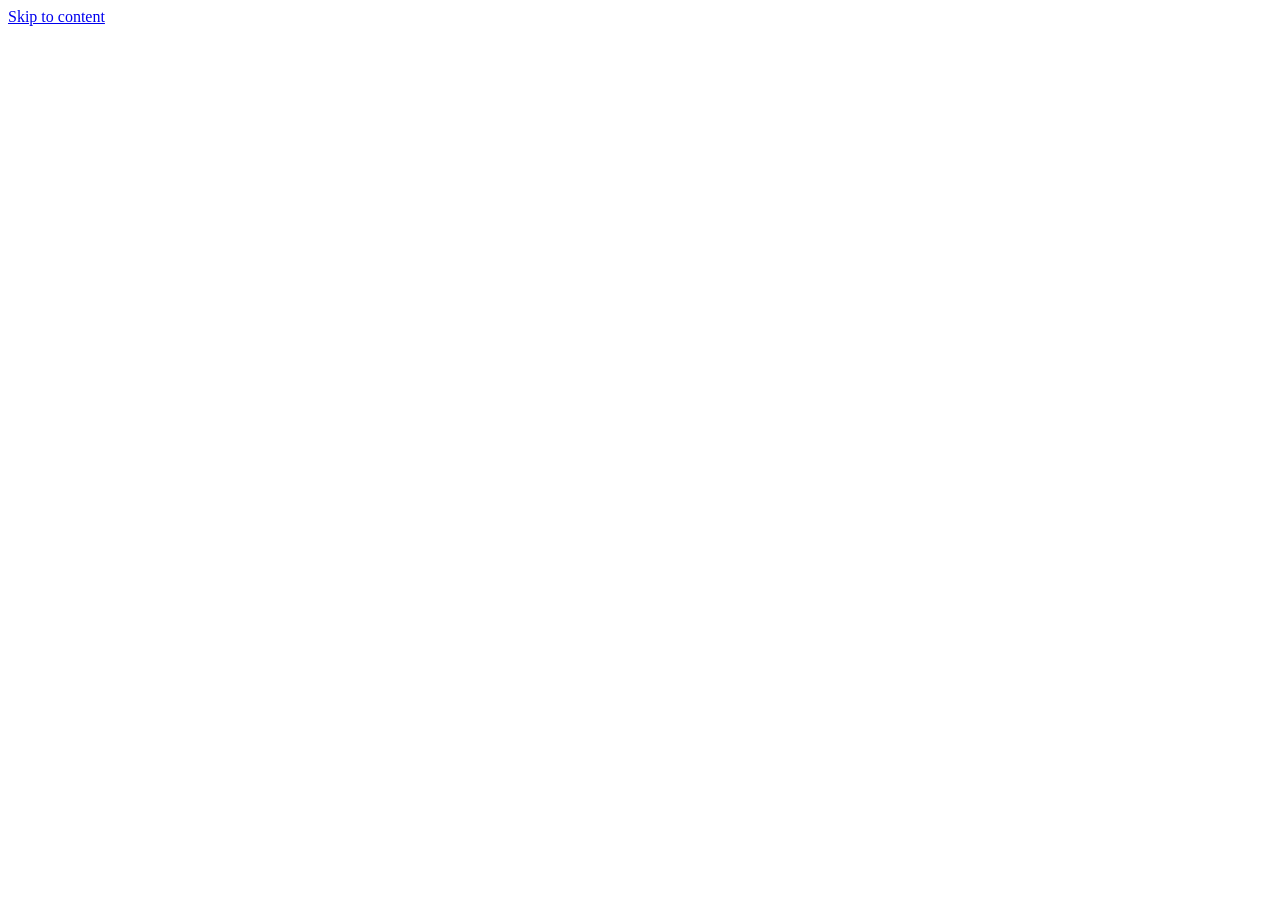
==== commit 7861098d: "feat: deliver truthful Fleet Hub v1 phone prototype" ====
--- a/src/static/index.html
+++ b/src/static/index.html
@@ -1,86 +1,105 @@
-<!DOCTYPE html>
+<!doctype html>
 <html lang="en">
 <head>
-<meta charset="utf-8">
-<meta name="viewport" content="width=device-width,initial-scale=1,viewport-fit=cover">
-<meta name="apple-mobile-web-app-capable" content="yes">
-<meta name="apple-mobile-web-app-status-bar-style" content="black-translucent">
-<meta name="apple-mobile-web-app-title" content="Fleet">
-<meta name="theme-color" content="#0d0e14">
-<meta name="description" content="Fleet Hub — phone-first operator console for the dharma fleet.">
-<title>Fleet Hub</title>
-<link rel="manifest" href="static/manifest.webmanifest">
-<link rel="apple-touch-icon" href="static/icons/icon-180.png">
-<link rel="icon" href="static/icons/icon-192.png" type="image/png">
-<link rel="stylesheet" href="static/style.css">
+  <meta charset="utf-8">
+  <meta name="viewport" content="width=device-width,initial-scale=1,viewport-fit=cover">
+  <meta name="apple-mobile-web-app-capable" content="yes">
+  <meta name="apple-mobile-web-app-status-bar-style" content="black-translucent">
+  <meta name="apple-mobile-web-app-title" content="Fleet Hub">
+  <meta name="theme-color" content="#0d0e14">
+  <meta name="description" content="Fleet Hub — a phone-first, evidence-aware fleet operator console.">
+  <title>Helm · Fleet Hub</title>
+  <link rel="manifest" href="static/manifest.webmanifest">
+  <link rel="apple-touch-icon" href="static/icons/icon-180.png">
+  <link rel="icon" href="static/icons/icon-192.png" type="image/png">
+  <link rel="stylesheet" href="static/style.css">
 </head>
 <body>
+  <a class="skip-link" href="#view">Skip to content</a>
 
-<!-- ============ GATE (full-screen, outside #app; tabs live inside #app only) ============ -->
-<section id="gate" hidden aria-label="Operator gate">
-  <div class="gate-box">
-    <div class="seal" aria-hidden="true">FLEET</div>
-    <p class="eyebrow gate-eyebrow">Operator hub &middot; v0.6</p>
-    <div id="gate-banner" class="gate-banner" role="alert" hidden></div>
-    <form id="gate-form" autocomplete="on">
-      <label class="visually-hidden" for="gate-token">Operator token</label>
-      <input id="gate-token" type="password" inputmode="text" autocomplete="current-password"
-             autocapitalize="off" spellcheck="false" placeholder="operator token">
-      <button id="gate-btn" type="submit">unlock</button>
-    </form>
-    <p id="gate-err" class="gate-err" role="alert"></p>
-    <p class="gate-note mono">one token per fleet &middot; session held as HttpOnly cookie</p>
+  <section id="gate" hidden aria-labelledby="gate-title">
+    <div class="gate-box">
+      <div class="seal" aria-hidden="true">FLEET</div>
+      <h1 id="gate-title" class="eyebrow gate-eyebrow">Operator hub</h1>
+      <div id="gate-banner" class="gate-banner" role="alert" hidden></div>
+      <form id="gate-form" autocomplete="on">
+        <label for="gate-token">Operator token</label>
+        <input id="gate-token" name="token" type="password" autocomplete="current-password"
+               autocapitalize="off" spellcheck="false">
+        <button id="gate-btn" type="submit">Unlock Fleet Hub</button>
+      </form>
+      <p id="gate-err" class="gate-err" role="alert" aria-live="assertive"></p>
+      <p class="gate-note mono">The token is exchanged for a secure cookie and is not stored by this app.</p>
+    </div>
+  </section>
+
+  <div id="app" hidden>
+    <header id="topbar">
+      <div class="brand">
+        <span class="seal seal--mini" aria-hidden="true">F</span>
+        <span class="brand-name eyebrow">Fleet Hub</span>
+      </div>
+      <div class="top-actions">
+        <button id="needs-toggle" class="needs-toggle" type="button" aria-controls="needs-rail"
+                aria-expanded="false">
+          <span>Needs John</span>
+          <span id="needs-badge" class="needs-badge" aria-label="Unavailable">—</span>
+        </button>
+        <div class="conn" role="status" aria-live="polite">
+          <span id="conn-dot" class="conn-dot conn-dot--off" aria-hidden="true"></span>
+          <span id="conn-label" class="conn-label mono">offline</span>
+        </div>
+      </div>
+    </header>
+
+    <div id="mode-banner" class="mode-banner" role="status" hidden>
+      <span class="mode-banner__label">Simulation</span>
+      <span id="mode-banner-copy">Fixture data · no production effect</span>
+    </div>
+
+    <main id="view" tabindex="-1"></main>
+
+    <nav id="tabs" aria-label="Primary">
+      <a class="tab" href="#/helm" data-view="helm">
+        <svg viewBox="0 0 24 24" aria-hidden="true"><circle cx="12" cy="12" r="9"/><circle cx="12" cy="12" r="3"/><path d="M12 3v4M12 17v4M3 12h4M17 12h4"/></svg>
+        <span>Helm</span>
+      </a>
+      <a class="tab" href="#/chat" data-view="chat">
+        <svg viewBox="0 0 24 24" aria-hidden="true"><path d="M21 15a2 2 0 0 1-2 2H8l-5 4V5a2 2 0 0 1 2-2h14a2 2 0 0 1 2 2z"/></svg>
+        <span>Chat</span>
+      </a>
+      <a class="tab" href="#/board" data-view="board">
+        <svg viewBox="0 0 24 24" aria-hidden="true"><rect x="3" y="4" width="18" height="16" rx="1"/><path d="M9 4v16M15 4v16"/></svg>
+        <span>Board</span>
+      </a>
+      <a class="tab" href="#/trace" data-view="trace">
+        <svg viewBox="0 0 24 24" aria-hidden="true"><path d="M3 12h4l3-8 4 16 3-8h4"/></svg>
+        <span>Trace</span>
+      </a>
+      <a class="tab" href="#/roster" data-view="roster">
+        <svg viewBox="0 0 24 24" aria-hidden="true"><circle cx="5" cy="6" r="2.5"/><circle cx="19" cy="6" r="2.5"/><circle cx="12" cy="18" r="2.5"/><path d="M6.6 8.1 10.7 15.7M17.4 8.1 13.3 15.7M7.5 6h9"/></svg>
+        <span>Roster</span>
+      </a>
+    </nav>
   </div>
-</section>
 
-<!-- ============ APP SHELL ============ -->
-<div id="app" hidden>
-  <header id="topbar">
-    <div class="brand">
-      <span class="seal seal--mini" aria-hidden="true">F</span>
-      <span class="brand-name eyebrow">Fleet Hub</span>
-    </div>
-    <div class="conn" aria-live="polite">
-      <span id="conn-dot" class="conn-dot conn-dot--off"></span>
-      <span id="conn-label" class="conn-label mono">off</span>
-    </div>
-  </header>
+  <div id="rail-scrim" class="rail-scrim" aria-hidden="true" hidden></div>
+  <aside id="needs-rail" class="needs-rail" role="dialog" aria-modal="true"
+         aria-labelledby="needs-title" aria-describedby="needs-state" aria-hidden="true"
+         tabindex="-1" hidden>
+    <header class="rail-head">
+      <div>
+        <p class="eyebrow">Decision rail</p>
+        <h2 id="needs-title">Needs John</h2>
+      </div>
+      <button id="needs-close" class="icon-button" type="button" aria-label="Close Needs John">×</button>
+    </header>
+    <div id="needs-state" class="rail-state" role="status" aria-live="polite"></div>
+    <div id="needs-list" class="needs-list"></div>
+    <footer class="provenance">Projection only · actions require owner authority</footer>
+  </aside>
 
-  <main id="view" tabindex="-1" aria-live="off"></main>
-
-  <nav id="tabs" aria-label="Primary">
-    <a class="tab" href="#/now" data-view="now">
-      <svg viewBox="0 0 24 24" width="24" height="24" fill="none" stroke="currentColor"
-           stroke-width="2" stroke-linecap="round" stroke-linejoin="round" aria-hidden="true">
-        <circle cx="12" cy="12" r="9"/><circle cx="12" cy="12" r="3.5"/>
-      </svg>
-      <span>Now</span>
-    </a>
-    <a class="tab" href="#/talk" data-view="talk">
-      <svg viewBox="0 0 24 24" width="24" height="24" fill="none" stroke="currentColor"
-           stroke-width="2" stroke-linecap="round" stroke-linejoin="round" aria-hidden="true">
-        <path d="M21 15a2 2 0 0 1-2 2H8l-5 4V5a2 2 0 0 1 2-2h14a2 2 0 0 1 2 2z"/>
-      </svg>
-      <span>Talk</span>
-    </a>
-    <a class="tab" href="#/fleet" data-view="fleet">
-      <svg viewBox="0 0 24 24" width="24" height="24" fill="none" stroke="currentColor"
-           stroke-width="2" stroke-linecap="round" stroke-linejoin="round" aria-hidden="true">
-        <circle cx="5" cy="6" r="2.5"/><circle cx="19" cy="6" r="2.5"/><circle cx="12" cy="18" r="2.5"/>
-        <path d="M6.6 8.1 10.7 15.7"/><path d="M17.4 8.1 13.3 15.7"/><path d="M7.5 6h9"/>
-      </svg>
-      <span>Fleet</span>
-    </a>
-    <a class="tab" href="#/flow" data-view="flow">
-      <svg viewBox="0 0 24 24" width="24" height="24" fill="none" stroke="currentColor"
-           stroke-width="2" stroke-linecap="round" stroke-linejoin="round" aria-hidden="true">
-        <path d="M3 12h4l3-8 4 16 3-8h4"/>
-      </svg>
-      <span>Flow</span>
-    </a>
-  </nav>
-</div>
-
-<script type="module" src="static/app.js"></script>
+  <div id="app-status" class="visually-hidden" role="status" aria-live="polite"></div>
+  <script type="module" src="static/app.js"></script>
 </body>
 </html>
